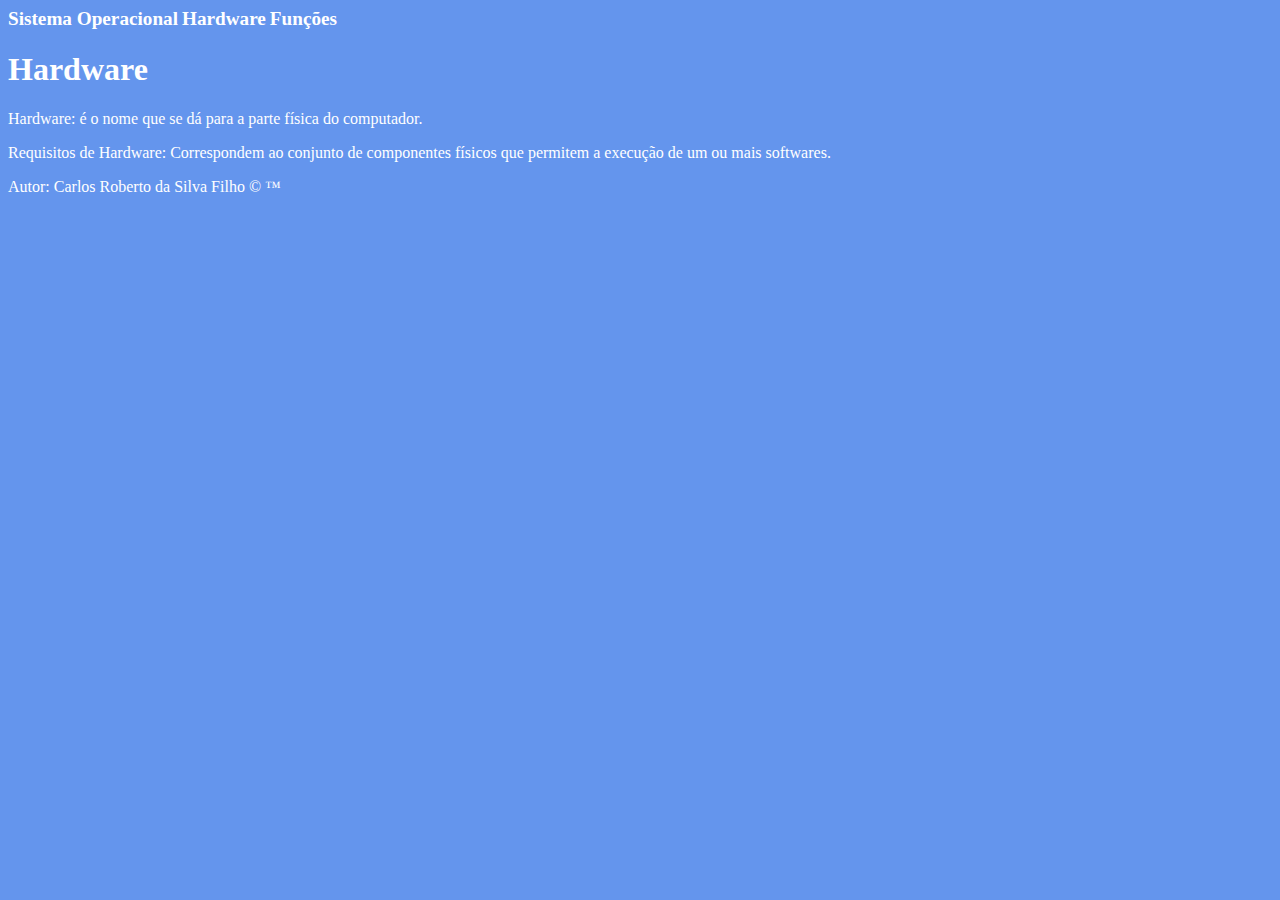
==== hardware.html @ 29841415 "página sistema operacional" ====
<!DOCTYPE html>
<html lang="pt-BR">
<head>
    <meta charset="UTF-8">
    <meta name="viewport" content="width=device-width, initial-scale=1.0">
    <link rel="stylesheet" href="style.css">
    <title>Sistemas</title>
</head>
<body>
    <header>
        <nav>
            <a href="./index.html">Sistema Operacional</a>
            <a href="./hardware.html">Hardware</a>
            <a href="./funcoes_s_o.html">Funções</a>
        </nav>
    </header>
    <main>
        <h1>Hardware</h1>
        <article>
            <p>Hardware: é o nome que se dá para a parte física do computador.</p>            
            <p>Requisitos de Hardware: Correspondem ao conjunto de componentes físicos que permitem a execução de um ou mais softwares.</p> 
        </article>
    </main>
    <footer>
        Autor: Carlos Roberto da Silva Filho &copy; &trade;
    </footer>
    
</body>
</html>
---- style.css ----
body{
    background-color: cornflowerblue;
    color: white;
}

nav a{
    text-decoration: none;
    color: white;
    font-weight: bold;
    font-size: 1.2rem;
}

a:hover{
    background-color: blue;
    font-size: 1.4rem;
    transition: 0.3s;
    opacity: 0.7;
    cursor: pointer;
}

a:visited{
    color: white;
}
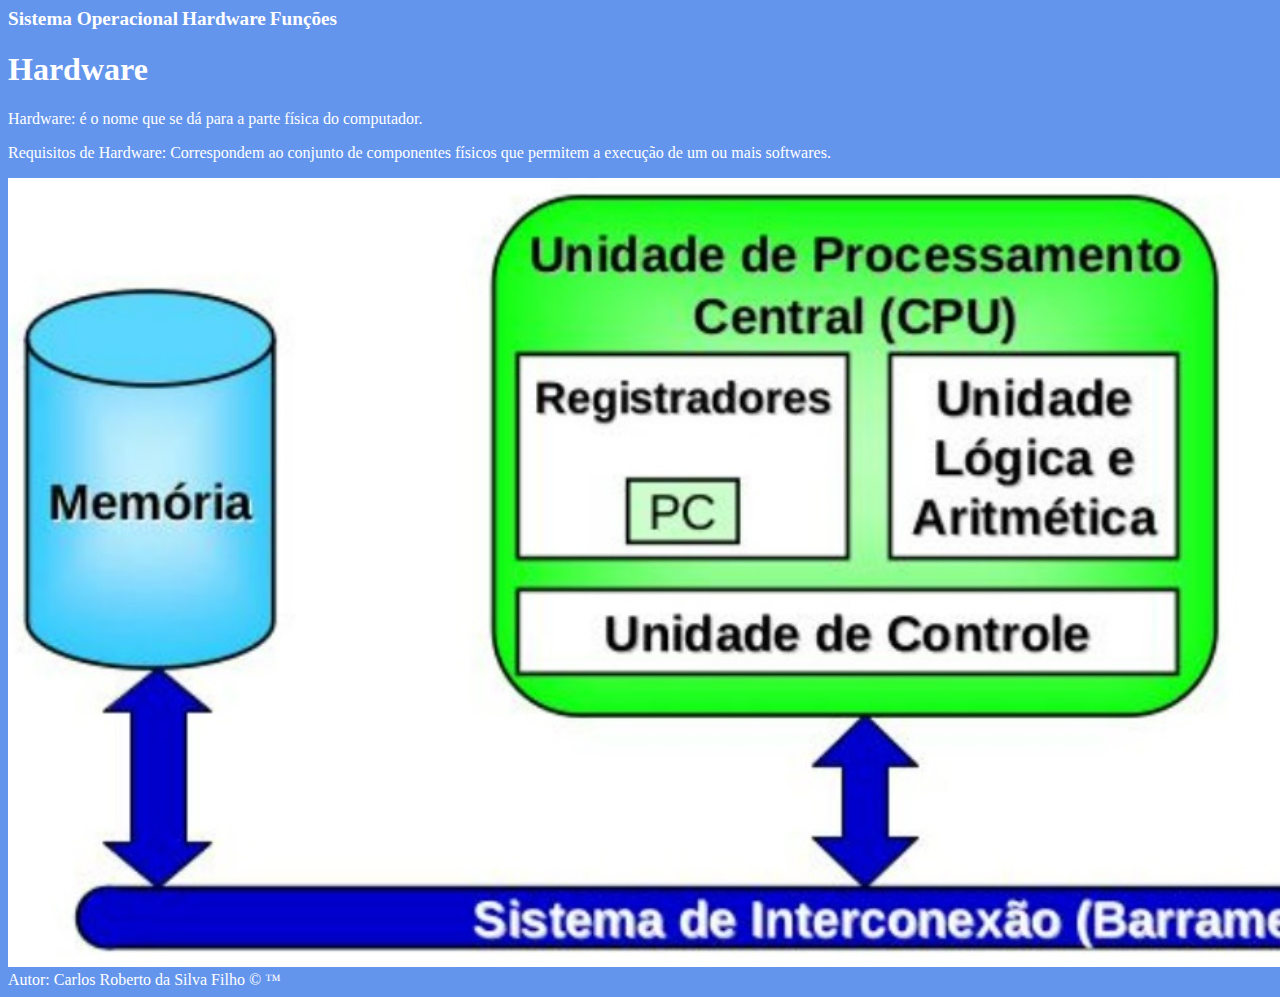
==== commit 637cb8fb: "incluida imagem da arquitetura" ====
--- a/hardware.html
+++ b/hardware.html
@@ -20,6 +20,9 @@
             <p>Hardware: é o nome que se dá para a parte física do computador.</p>            
             <p>Requisitos de Hardware: Correspondem ao conjunto de componentes físicos que permitem a execução de um ou mais softwares.</p> 
         </article>
+        <article>
+            <img src="./img/arquitetura_von_neuman.jpg" alt="">
+        </article>
     </main>
     <footer>
         Autor: Carlos Roberto da Silva Filho &copy; &trade;
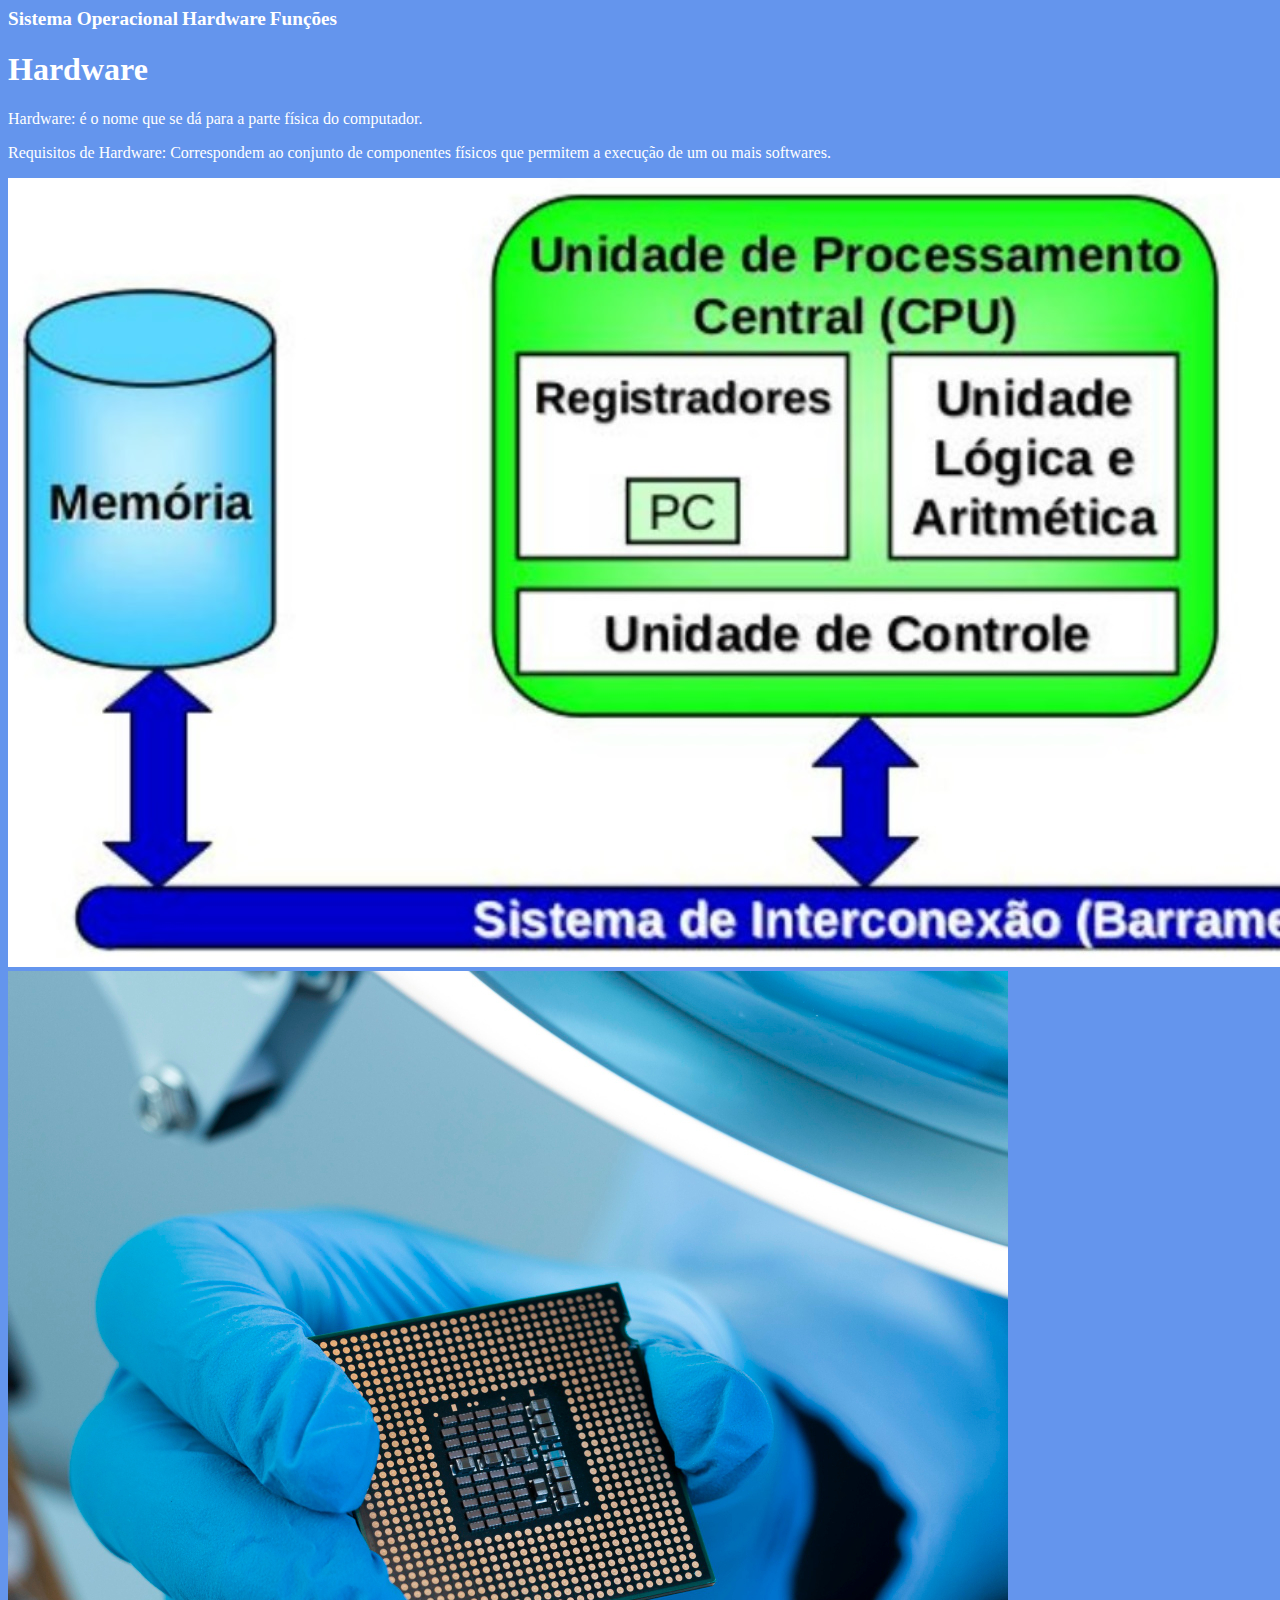
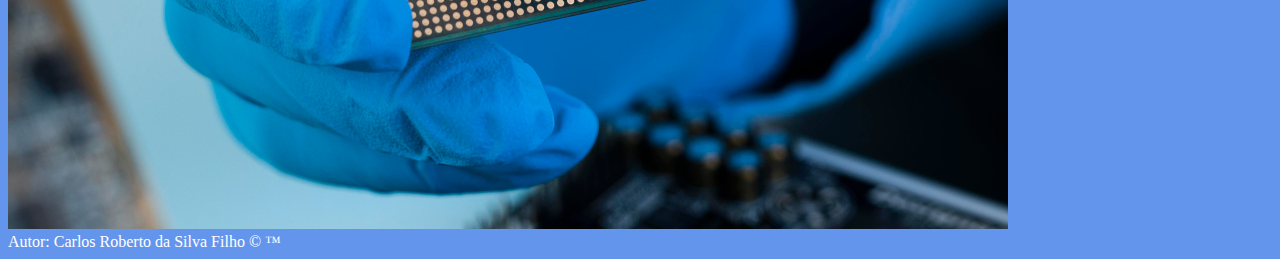
==== commit 2f09b21d: "inclusão do processador" ====
--- a/hardware.html
+++ b/hardware.html
@@ -23,6 +23,9 @@
         <article>
             <img src="./img/arquitetura_von_neuman.jpg" alt="">
         </article>
+        <article>
+            <img src="./img/processador.jpg" alt="">
+        </article>
     </main>
     <footer>
         Autor: Carlos Roberto da Silva Filho &copy; &trade;
